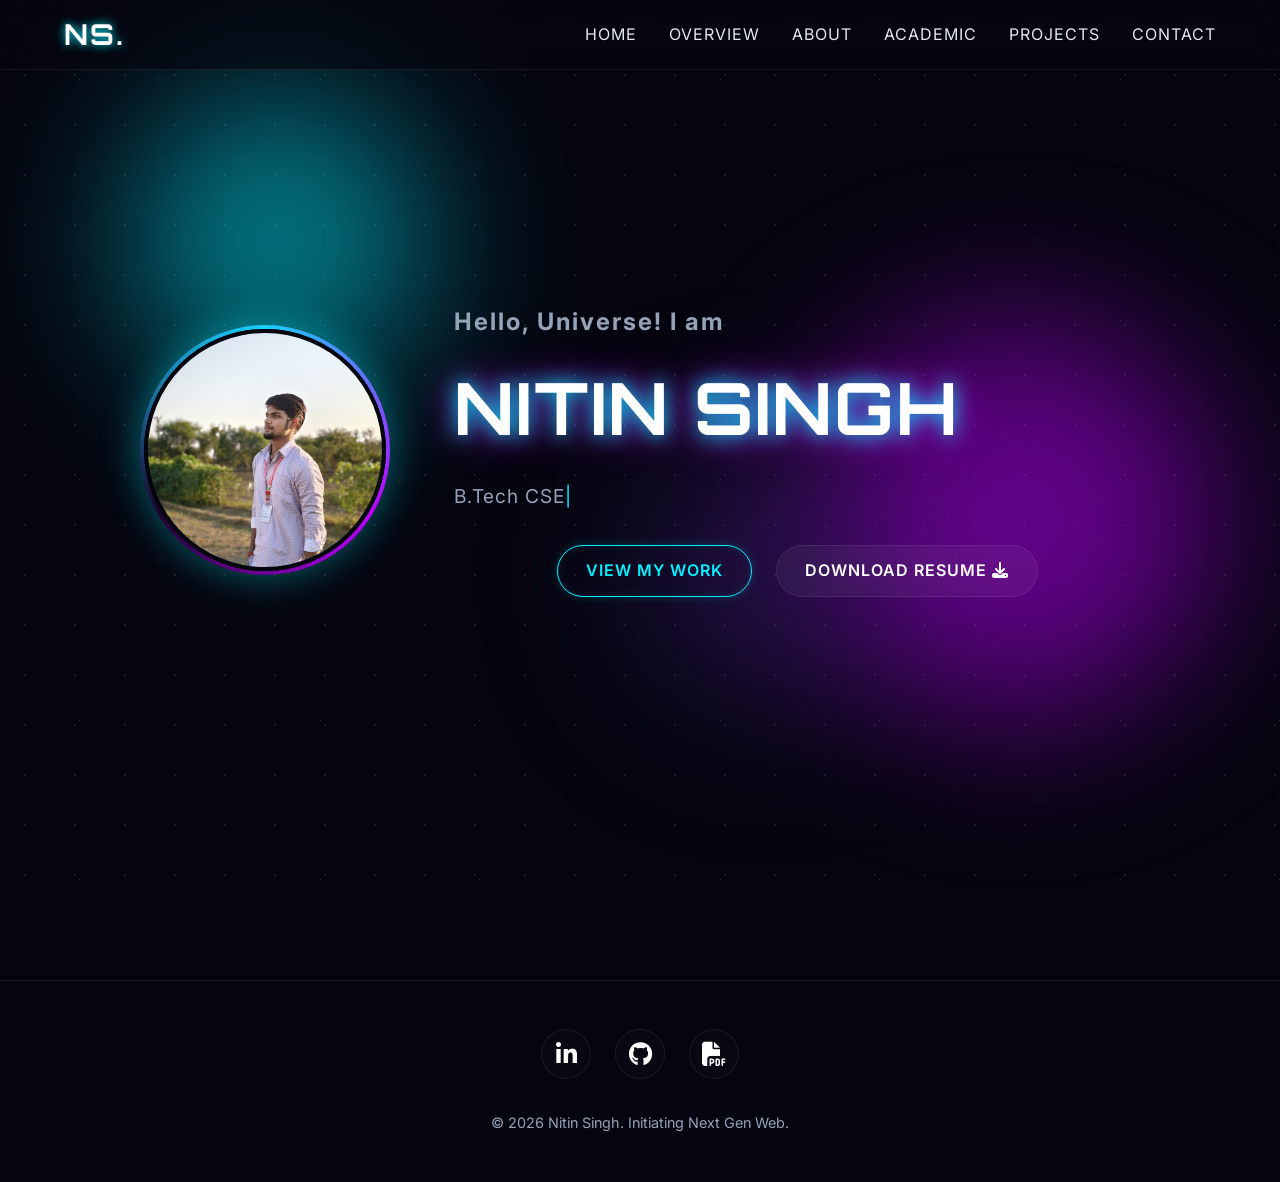
==== index.html @ 7be8e0d5 "Initial portfolio upload" ====
<!DOCTYPE html>
<html lang="en">

<head>
  <meta charset="UTF-8">
  <meta name="viewport" content="width=device-width, initial-scale=1.0">
  <title>Nitin Singh | Futuristic Portfolio</title>

  <!-- FontAwesome for Icons -->
  <link rel="stylesheet" href="https://cdnjs.cloudflare.com/ajax/libs/font-awesome/6.4.0/css/all.min.css">

  <!-- Google Fonts: Inter and Orbitron (for futuristic headings) -->
  <link href="https://fonts.googleapis.com/css2?family=Inter:wght@300;400;600&family=Orbitron:wght@500;700&display=swap"
    rel="stylesheet">

  <link rel="stylesheet" href="style.css">
</head>

<body>

  <!-- Global CSS Particles (Background) -->
  <div class="bg-dust-particles"></div>

  <!-- Background Particles / Floating Orbs -->
  <div class="bg-orbs">
    <div class="orb orb-1"></div>
    <div class="orb orb-2"></div>
    <div class="orb orb-3"></div>
  </div>

  <!-- Navigation -->
  <nav class="glass-nav">
    <div class="logo">NS.</div>
    <ul class="nav-links">
      <li><a href="index.html" class="nav-link">Home</a></li>
      <li><a href="overview.html" class="nav-link">Overview</a></li>
      <li><a href="about.html" class="nav-link">About</a></li>
      <li><a href="academic.html" class="nav-link">Academic</a></li>
      <li><a href="projects.html" class="nav-link">Projects</a></li>
      <li><a href="contact.html" class="nav-link">Contact</a></li>
    </ul>
    <div class="hamburger">
      <i class="fas fa-bars"></i>
    </div>
  </nav>

  <!-- Hero Section -->
  <section id="hero" class="section hero-section">
    <div class="hero-layout">
      <div class="hero-image-wrapper">
        <div class="hero-glow-ring">
          <img src="profile.jpg" alt="Nitin Singh" class="hero-img">
        </div>
      </div>
      <div class="hero-content floating-element delay-1">
        <h2 class="greeting">Hello, Universe! I am</h2>
        <h1 class="glitch-text" data-text="NITIN SINGH">NITIN SINGH</h1>
        <div class="typing-container">
          <p class="subtitle" id="typewriter"></p>
        </div>
        <div class="hero-buttons mt-2">
          <a href="projects.html" class="btn btn-primary glow-on-hover">View My Work</a>
          <a href="resume.pdf" download class="btn btn-secondary glass-btn">Download Resume <i
              class="fas fa-download"></i></a>
        </div>
      </div>
    </div>
  </section>

  <!-- Footer -->
  <footer>
    <div class="social-links">
      <a href="https://www.linkedin.com/in/nitin-singh-848a13334/" target="_blank"
        class="social-icon floating-element delay-1"><i class="fab fa-linkedin-in"></i></a>
      <a href="https://github.com/Nitinsingh34-eg" target="_blank" class="social-icon floating-element delay-2"><i
          class="fab fa-github"></i></a>
      <a href="resume.pdf" download class="social-icon floating-element delay-3" title="Download Resume"><i
          class="fas fa-file-pdf"></i></a>
    </div>
    <p>&copy; 2026 Nitin Singh. Initiating Next Gen Web.</p>
  </footer>

  <script src="script.js"></script>
</body>

</html>
---- style.css ----
:root {
  /* Futuristic Dark Theme Palette */
  --bg-color: #05050f;
  --surface-color: rgba(16, 18, 27, 0.4);
  --primary-glow: #00f0ff;
  --secondary-glow: #bd00ff;
  --text-main: #e2e8f0;
  --text-muted: #94a3b8;
  --glass-border: rgba(255, 255, 255, 0.08);
  --glass-bg: rgba(20, 20, 35, 0.25);
}

* {
  margin: 0;
  padding: 0;
  box-sizing: border-box;
}

html {
  scroll-behavior: smooth;
}

body {
  font-family: 'Inter', sans-serif;
  background-color: var(--bg-color);
  color: var(--text-main);
  overflow-x: hidden;
  line-height: 1.6;
}

/* Typography */
h1,
h2,
h3,
.logo {
  font-family: 'Orbitron', sans-serif;
  letter-spacing: 2px;
}

.section-title {
  text-align: center;
  font-size: 2.5rem;
  margin-bottom: 3rem;
  text-transform: uppercase;
  background: linear-gradient(90deg, var(--primary-glow), var(--secondary-glow));
  background-clip: text;
  -webkit-background-clip: text;
  -webkit-text-fill-color: transparent;
  position: relative;
  display: inline-block;
  left: 50%;
  transform: translateX(-50%);
}

/* Background Orbs */
.bg-orbs {
  position: fixed;
  top: 0;
  left: 0;
  width: 100vw;
  height: 100vh;
  z-index: -1;
  overflow: hidden;
}

.orb {
  position: absolute;
  border-radius: 50%;
  filter: blur(80px);
  opacity: 0.5;
  animation: orbFloat 20s infinite alternate ease-in-out;
}

.orb-1 {
  width: 300px;
  height: 300px;
  background: var(--primary-glow);
  top: 10%;
  left: 10%;
}

.orb-2 {
  width: 400px;
  height: 400px;
  background: var(--secondary-glow);
  bottom: 20%;
  right: 5%;
  animation-delay: -5s;
}

.orb-3 {
  width: 250px;
  height: 250px;
  background: #3a1c71;
  top: 50%;
  left: 50%;
  animation-delay: -10s;
}

@keyframes orbFloat {
  0% {
    transform: translate(0, 0) scale(1);
  }

  50% {
    transform: translate(50px, 50px) scale(1.1);
  }

  100% {
    transform: translate(-50px, 100px) scale(0.9);
  }
}

/* Global Subtle Particles */
.bg-dust-particles {
  position: fixed;
  top: 0;
  left: 0;
  width: 100vw;
  height: 100vh;
  z-index: -2;
  pointer-events: none;
  background-image:
    radial-gradient(var(--text-muted) 1px, transparent 1px),
    radial-gradient(var(--primary-glow) 1px, transparent 1px);
  background-size: 50px 50px, 80px 80px;
  background-position: 0 0, 40px 40px;
  opacity: 0.15;
  animation: dustMove 60s linear infinite;
}

@keyframes dustMove {
  0% {
    transform: translateY(0);
  }

  100% {
    transform: translateY(-100%);
  }
}

/* Glassmorphism Classes */
.glass-card {
  background: var(--glass-bg);
  backdrop-filter: blur(12px);
  -webkit-backdrop-filter: blur(12px);
  border: 1px solid var(--glass-border);
  border-radius: 20px;
  box-shadow: 0 8px 32px 0 rgba(0, 0, 0, 0.37);
  transition: all 0.4s ease;
}

/* Navbar */
.glass-nav {
  position: fixed;
  top: 0;
  width: 100%;
  height: 70px;
  display: flex;
  justify-content: space-between;
  align-items: center;
  padding: 0 5%;
  background: rgba(5, 5, 15, 0.6);
  backdrop-filter: blur(15px);
  border-bottom: 1px solid var(--glass-border);
  z-index: 1000;
}

.logo {
  font-size: 1.8rem;
  font-weight: 700;
  color: #fff;
  text-shadow: 0 0 10px var(--primary-glow);
}

.nav-links {
  display: flex;
  list-style: none;
  gap: 2rem;
}

.nav-link {
  color: var(--text-main);
  text-decoration: none;
  font-size: 1rem;
  text-transform: uppercase;
  letter-spacing: 1px;
  transition: 0.3s;
  position: relative;
}

.nav-link::after {
  content: '';
  position: absolute;
  width: 0;
  height: 2px;
  bottom: -5px;
  left: 0;
  background: var(--primary-glow);
  transition: 0.3s;
  box-shadow: 0 0 10px var(--primary-glow);
}

.nav-link:hover::after {
  width: 100%;
}

.nav-link:hover {
  text-shadow: 0 0 8px var(--primary-glow);
}

.hamburger {
  display: none;
  cursor: pointer;
  font-size: 1.5rem;
}

/* Helpers */
.mt-1 {
  margin-top: 1rem;
}

.mt-2 {
  margin-top: 2rem;
}

/* Buttons */
.btn {
  display: inline-block;
  padding: 12px 28px;
  border-radius: 30px;
  text-decoration: none;
  font-weight: 600;
  text-transform: uppercase;
  letter-spacing: 1px;
  transition: all 0.3s ease;
  cursor: pointer;
  border: none;
  position: relative;
  overflow: hidden;
}

.btn-small {
  padding: 8px 16px;
  font-size: 0.8rem;
}

.btn-primary {
  background: transparent;
  color: var(--primary-glow);
  border: 1px solid var(--primary-glow);
  box-shadow: 0 0 10px rgba(0, 240, 255, 0.2), inset 0 0 10px rgba(0, 240, 255, 0.1);
}

.glow-on-hover:hover {
  background: var(--primary-glow);
  color: #000;
  box-shadow: 0 0 20px var(--primary-glow), 0 0 40px var(--primary-glow);
}

.btn-secondary {
  color: #fff;
}

.glass-btn {
  background: rgba(255, 255, 255, 0.05);
  backdrop-filter: blur(5px);
  border: 1px solid var(--glass-border);
}

.glass-btn:hover {
  background: rgba(255, 255, 255, 0.1);
  box-shadow: 0 5px 15px rgba(255, 255, 255, 0.1);
  transform: translateY(-2px);
}

/* Layout */
.section {
  min-height: 100vh;
  padding: 100px 5%;
  display: flex;
  flex-direction: column;
  justify-content: center;
  opacity: 0;
  transform: translateY(50px);
  transition: opacity 0.8s cubic-bezier(0.5, 0, 0, 1), transform 0.8s cubic-bezier(0.5, 0, 0, 1);
}

.section.visible {
  opacity: 1;
  transform: translateY(0);
}

/* Hero Section */
.hero-section {
  display: flex;
  align-items: center;
  justify-content: center;
}

.hero-layout {
  display: flex;
  align-items: center;
  gap: 4rem;
  max-width: 1000px;
  width: 100%;
}

.hero-image-wrapper {
  flex: 0 0 250px;
  height: 250px;
}

.hero-glow-ring {
  width: 100%;
  height: 100%;
  border-radius: 50%;
  display: flex;
  align-items: center;
  justify-content: center;
  background: conic-gradient(from 0deg, var(--primary-glow), var(--secondary-glow), transparent, var(--primary-glow));
  animation: spinGlow 4s linear infinite;
  box-shadow: 0 0 40px rgba(0, 240, 255, 0.4), inset 0 0 20px rgba(189, 0, 255, 0.3);
  position: relative;
  transition: transform 0.4s ease, box-shadow 0.4s ease;
}

.hero-glow-ring:hover {
  transform: scale(1.05);
  box-shadow: 0 0 60px rgba(0, 240, 255, 0.6), inset 0 0 30px rgba(189, 0, 255, 0.5);
}

.hero-glow-ring::before {
  content: '';
  position: absolute;
  inset: 4px;
  background: var(--bg-color);
  border-radius: 50%;
  z-index: 1;
}

.hero-img {
  width: calc(100% - 8px);
  height: calc(100% - 8px);
  border-radius: 50%;
  object-fit: cover;
  position: relative;
  z-index: 2;
  border: 4px solid var(--bg-color);
}

.hero-content {
  flex: 1;
  text-align: left;
}

.greeting {
  font-size: 1.5rem;
  color: var(--text-muted);
  font-family: 'Inter', sans-serif;
  margin-bottom: 0.5rem;
}

.typing-container {
  display: inline-block;
  min-height: 2rem;
}

.subtitle::after {
  content: '|';
  animation: blinkCaret 0.7s infinite;
  color: var(--primary-glow);
}

@keyframes blinkCaret {

  0%,
  100% {
    opacity: 1;
  }

  50% {
    opacity: 0;
  }
}

.glitch-text {
  font-size: 4.5rem;
  font-weight: 700;
  color: #fff;
  text-shadow: 0 0 20px var(--primary-glow), 0 0 40px var(--secondary-glow);
  margin-bottom: 1rem;
}

.subtitle {
  font-size: 1.2rem;
  color: var(--text-muted);
  letter-spacing: 1px;
}

.hero-buttons {
  display: flex;
  gap: 1.5rem;
  justify-content: center;
}

/* Animations Component classes */
.floating-element {
  animation: float 6s ease-in-out infinite;
}

.floating-slow {
  animation: float 8s ease-in-out infinite alternate;
}

.delay-1 {
  animation-delay: 0.5s;
}

.delay-2 {
  animation-delay: 1s;
}

.delay-3 {
  animation-delay: 1.5s;
}

.delay-4 {
  animation-delay: 2s;
}

.delay-5 {
  animation-delay: 2.5s;
}

.delay-6 {
  animation-delay: 3s;
}

@keyframes float {
  0% {
    transform: translateY(0px) rotate(0deg);
  }

  50% {
    transform: translateY(-15px) rotate(1deg);
  }

  100% {
    transform: translateY(0px) rotate(0deg);
  }
}

.hover-lift:hover {
  transform: scale(1.02);
  border-color: var(--primary-glow);
  box-shadow: 0 10px 30px rgba(0, 240, 255, 0.15);
}

/* --- About Section --- */
.about-container {
  display: flex;
  align-items: center;
  gap: 3rem;
  padding: 3rem;
  max-width: 1000px;
  margin: 0 auto;
}

.about-image-container {
  flex: 1;
  display: flex;
  justify-content: center;
  position: relative;
  /* For particle absolute positioning */
}

/* Glowing Ring Wrapper */
.profile-glow-ring {
  position: relative;
  width: 230px;
  height: 230px;
  border-radius: 50%;
  display: flex;
  align-items: center;
  justify-content: center;
  background: conic-gradient(from 0deg, var(--primary-glow), var(--secondary-glow), transparent, var(--primary-glow));
  animation: spinGlow 4s linear infinite;
  box-shadow: 0 0 40px rgba(0, 240, 255, 0.4), inset 0 0 20px rgba(189, 0, 255, 0.3);
  transition: transform 0.4s ease, box-shadow 0.4s ease;
}

.profile-glow-ring:hover {
  transform: scale(1.05);
  box-shadow: 0 0 60px rgba(0, 240, 255, 0.6), inset 0 0 30px rgba(189, 0, 255, 0.5);
}

.profile-glow-ring::before {
  content: '';
  position: absolute;
  inset: 4px;
  /* thickness of the ring */
  background: var(--bg-color);
  /* Matches background */
  border-radius: 50%;
  z-index: 1;
}

.about-image-placeholder {
  position: relative;
  z-index: 2;
  width: 200px;
  height: 200px;
  border-radius: 50%;
  display: flex;
  align-items: center;
  justify-content: center;
  border: 4px solid var(--bg-color);
  overflow: hidden;
  /* For reflection */
  background: var(--bg-color);
}

.about-profile-img {
  width: 100%;
  height: 100%;
  object-fit: cover;
  border-radius: 50%;
}


/* Subtle light reflection */
.light-reflection {
  position: absolute;
  top: 0;
  left: -150%;
  width: 50%;
  height: 100%;
  background: linear-gradient(90deg, transparent, rgba(255, 255, 255, 0.4), transparent);
  transform: skewX(-20deg);
  animation: shine 5s infinite;
  z-index: 3;
}

@keyframes spinGlow {
  0% {
    transform: rotate(0deg);
  }

  100% {
    transform: rotate(360deg);
  }
}

@keyframes shine {
  0% {
    left: -150%;
  }

  20% {
    left: 150%;
  }

  100% {
    left: 150%;
  }

  /* delay before next cycle */
}

/* Particles around profile */
.profile-particles {
  position: absolute;
  width: 100%;
  height: 100%;
  top: 0;
  left: 0;
  pointer-events: none;
  z-index: 0;
}

.p-dot {
  position: absolute;
  border-radius: 50%;
  background: var(--primary-glow);
  animation: particleFloat 3s infinite alternate ease-in-out;
}

.p-1 {
  width: 8px;
  height: 8px;
  top: 10%;
  left: 20%;
  animation-delay: 0s;
}

.p-2 {
  width: 12px;
  height: 12px;
  top: 80%;
  left: 10%;
  background: var(--secondary-glow);
  animation-delay: 0.5s;
}

.p-3 {
  width: 6px;
  height: 6px;
  top: 20%;
  right: 10%;
  animation-duration: 4s;
}

.p-4 {
  width: 10px;
  height: 10px;
  bottom: 10%;
  right: 20%;
  box-shadow: 0 0 10px var(--primary-glow);
  animation-delay: 1.2s;
}

.p-5 {
  width: 5px;
  height: 5px;
  top: 50%;
  left: -5%;
  background: #fff;
  animation-duration: 2.5s;
}

@keyframes particleFloat {
  0% {
    transform: translate(0, 0) scale(1);
    opacity: 0.4;
  }

  100% {
    transform: translate(15px, -15px) scale(1.5);
    opacity: 1;
    box-shadow: 0 0 15px currentColor;
  }
}

.about-text {
  flex: 2;
  font-size: 1.1rem;
  line-height: 1.8;
}

.about-text p {
  margin-bottom: 1.5rem;
  color: var(--text-main);
}

.about-text strong {
  color: var(--primary-glow);
  text-shadow: 0 0 5px var(--primary-glow);
}

/* --- Skills Section --- */
.skills-grid {
  display: grid;
  grid-template-columns: repeat(auto-fit, minmax(180px, 1fr));
  gap: 2rem;
  max-width: 1000px;
  margin: 0 auto;
}

.skill-card {
  padding: 2rem 1rem;
  text-align: center;
  display: flex;
  flex-direction: column;
  align-items: center;
  gap: 1rem;
}

.skill-icon {
  font-size: 3rem;
  transition: all 0.3s;
}

.skill-card:hover .skill-icon {
  transform: scale(1.2) translateY(-5px);
  filter: drop-shadow(0 0 10px currentColor);
}

/* --- Projects Section --- */
.projects-grid {
  display: grid;
  grid-template-columns: repeat(auto-fit, minmax(300px, 1fr));
  gap: 2.5rem;
  max-width: 1200px;
  margin: 0 auto;
}

.project-card {
  overflow: hidden;
  display: flex;
  flex-direction: column;
  transition: transform 0.4s cubic-bezier(0.175, 0.885, 0.32, 1.275), box-shadow 0.4s ease, border-color 0.4s ease;
  border: 1px solid var(--glass-border);
  /* Explicit initial border */
}

.project-card:hover {
  transform: translateY(-15px) scale(1.03);
  border-color: var(--secondary-glow);
  box-shadow: 0 0 20px rgba(189, 0, 255, 0.3), 0 15px 40px rgba(0, 0, 0, 0.4);
}

.project-image {
  height: 200px;
  width: 100%;
  border-bottom: 1px solid var(--glass-border);
}

.project-info {
  padding: 1.5rem;
  flex: 1;
  display: flex;
  flex-direction: column;
  justify-content: space-between;
}

.project-info h3 {
  color: var(--primary-glow);
  margin-bottom: 0.3rem;
  font-size: 1.3rem;
}

.project-role {
  font-size: 0.85rem;
  color: var(--secondary-glow);
  text-transform: uppercase;
  letter-spacing: 1px;
  margin-bottom: 1rem;
}

.project-desc {
  font-size: 0.95rem;
  margin-bottom: 1.5rem;
  color: var(--text-muted);
  line-height: 1.6;
}

.project-buttons {
  display: flex;
  gap: 1rem;
  margin-top: auto;
}

.tags {
  display: flex;
  flex-wrap: wrap;
  gap: 0.5rem;
  margin-bottom: 1rem;
}

.tag {
  background: rgba(255, 255, 255, 0.1);
  padding: 4px 10px;
  border-radius: 12px;
  font-size: 0.8rem;
  text-transform: uppercase;
  letter-spacing: 1px;
  color: var(--secondary-glow);
  border: 1px solid rgba(189, 0, 255, 0.3);
}

/* --- Contact Section --- */
.contact-container {
  max-width: 600px;
  margin: 0 auto;
  padding: 3rem;
}

.contact-form {
  display: flex;
  flex-direction: column;
  gap: 1.5rem;
}

.input-group {
  position: relative;
}

.input-group input,
.input-group textarea {
  width: 100%;
  padding: 12px 16px;
  background: rgba(0, 0, 0, 0.2);
  border: 1px solid rgba(255, 255, 255, 0.2);
  border-radius: 8px;
  color: #fff;
  font-family: inherit;
  font-size: 1rem;
  outline: none;
  transition: 0.3s;
}

.input-group textarea {
  resize: vertical;
}

.input-group label {
  position: absolute;
  top: 12px;
  left: 16px;
  color: var(--text-muted);
  pointer-events: none;
  transition: 0.3s;
  background: var(--bg-color);
  /* fake background for floating label out of input */
  padding: 0 4px;
}

.input-group input:focus,
.input-group textarea:focus {
  border-color: var(--primary-glow);
  box-shadow: 0 0 10px rgba(0, 240, 255, 0.2);
}

.input-group input:focus~label,
.input-group textarea:focus~label,
.input-group input:not(:placeholder-shown)~label,
.input-group textarea:not(:placeholder-shown)~label {
  top: -10px;
  font-size: 0.8rem;
  color: var(--primary-glow);
}

/* --- Footer --- */
footer {
  text-align: center;
  padding: 3rem 5%;
  border-top: 1px solid var(--glass-border);
  background: rgba(5, 5, 15, 0.8);
  margin-top: 5rem;
}

.social-links {
  display: flex;
  justify-content: center;
  gap: 1.5rem;
  margin-bottom: 2rem;
}

.social-icon {
  display: flex;
  align-items: center;
  justify-content: center;
  width: 50px;
  height: 50px;
  border-radius: 50%;
  background: var(--glass-bg);
  color: #fff;
  font-size: 1.5rem;
  text-decoration: none;
  border: 1px solid var(--glass-border);
  transition: 0.3s;
}

.social-icon:hover {
  background: var(--primary-glow);
  color: #000;
  box-shadow: 0 0 20px var(--primary-glow);
  transform: translateY(-5px);
}

footer p {
  color: var(--text-muted);
  font-size: 0.9rem;
}

/* Base Responsive */
@media (max-width: 900px) {
  .hero-layout {
    flex-direction: column;
    text-align: center;
    gap: 2rem;
  }

  .hero-content {
    text-align: center;
  }
}

@media (max-width: 768px) {
  .nav-links {
    display: none;
  }

  .hamburger {
    display: block;
  }

  .glitch-text {
    font-size: 2.5rem;
  }

  .hero-buttons {
    flex-direction: column;
  }

  .about-container {
    flex-direction: column;
    text-align: center;
    padding: 2rem;
  }

  .project-buttons {
    flex-direction: column;
  }
}

/* --- Academic Section --- */
.academic-grid {
  display: grid;
  grid-template-columns: repeat(4, 1fr);
  gap: 2rem;
  max-width: 1200px;
  margin: 0 auto;
}

.academic-card {
  padding: 2rem 1rem;
  text-align: center;
  display: flex;
  flex-direction: column;
  align-items: center;
  justify-content: center;
  gap: 1rem;
  border: 1px solid var(--primary-glow);
  box-shadow: 0 0 15px rgba(0, 240, 255, 0.1);
  transition: all 0.4s ease;
}

.academic-card:hover {
  box-shadow: 0 0 30px rgba(0, 240, 255, 0.4), inset 0 0 15px rgba(189, 0, 255, 0.2);
  border-color: var(--secondary-glow);
}

.academic-icon {
  font-size: 2.5rem;
  color: var(--secondary-glow);
  text-shadow: 0 0 10px var(--secondary-glow);
}

@media (max-width: 900px) {
  .academic-grid {
    grid-template-columns: repeat(2, 1fr);
  }
}

@media (max-width: 600px) {
  .academic-grid {
    grid-template-columns: 1fr;
  }
}
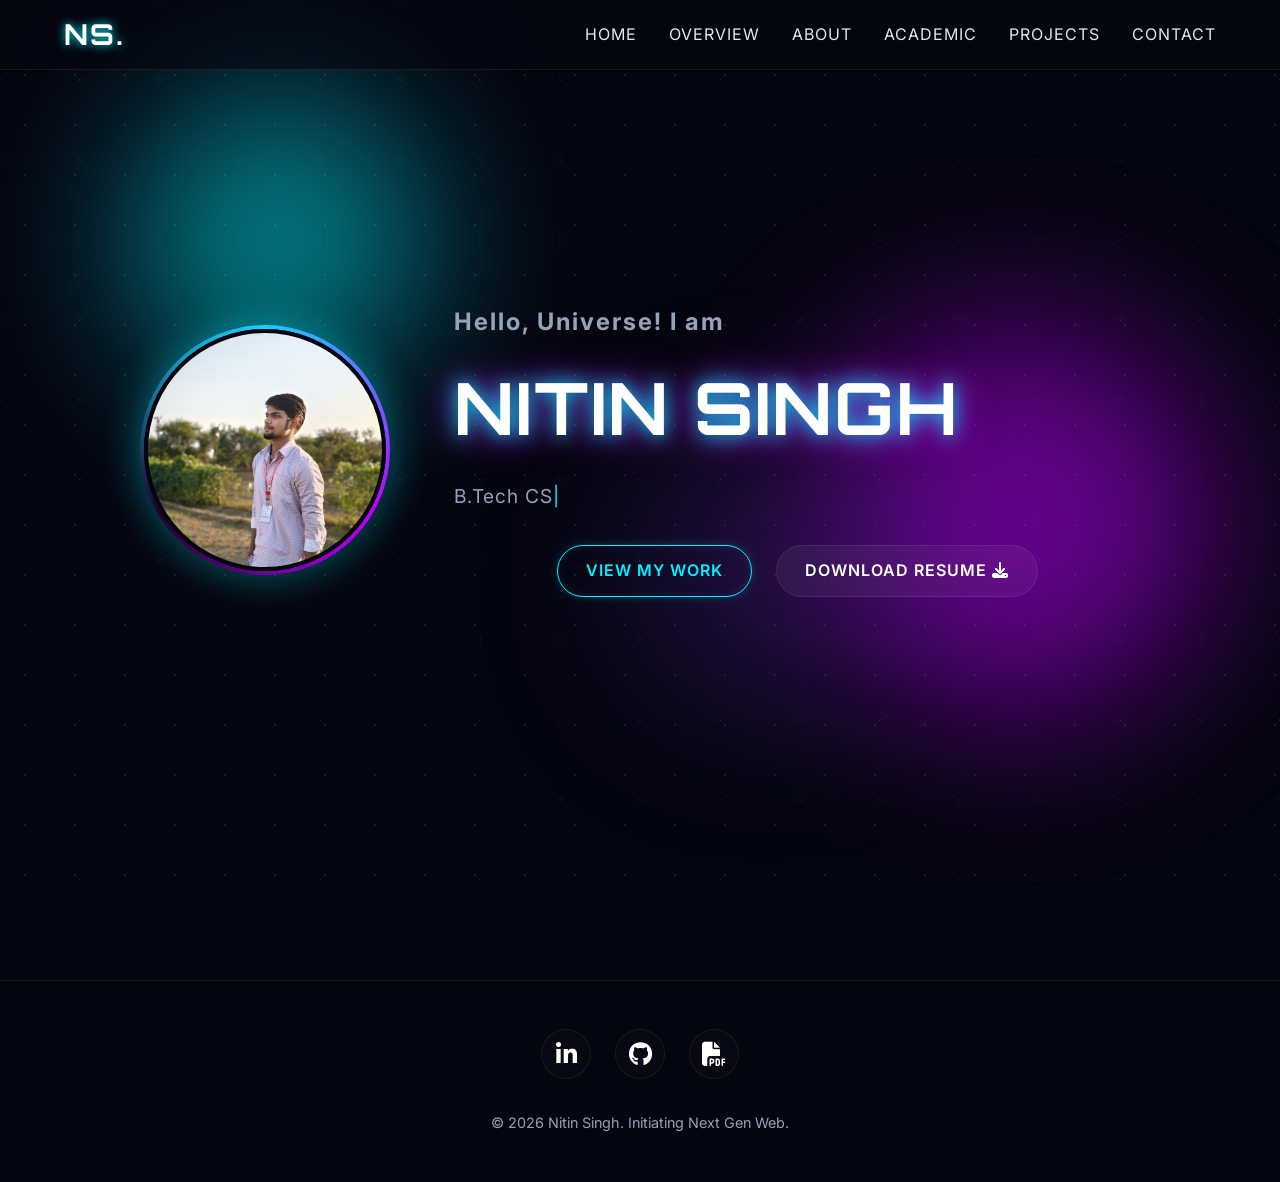
==== commit 279071a3: "fixed resume download issue" ====
--- a/index.html
+++ b/index.html
@@ -60,7 +60,7 @@
         </div>
         <div class="hero-buttons mt-2">
           <a href="projects.html" class="btn btn-primary glow-on-hover">View My Work</a>
-          <a href="resume.pdf" download class="btn btn-secondary glass-btn">Download Resume <i
+          <a href="/RESUME.pdf" download="RESUME.pdf" class="btn btn-secondary glass-btn">Download Resume <i
               class="fas fa-download"></i></a>
         </div>
       </div>
@@ -74,7 +74,7 @@
         class="social-icon floating-element delay-1"><i class="fab fa-linkedin-in"></i></a>
       <a href="https://github.com/Nitinsingh34-eg" target="_blank" class="social-icon floating-element delay-2"><i
           class="fab fa-github"></i></a>
-      <a href="resume.pdf" download class="social-icon floating-element delay-3" title="Download Resume"><i
+      <a href="/RESUME.pdf" download="RESUME.pdf" class="social-icon floating-element delay-3" title="Download Resume"><i
           class="fas fa-file-pdf"></i></a>
     </div>
     <p>&copy; 2026 Nitin Singh. Initiating Next Gen Web.</p>
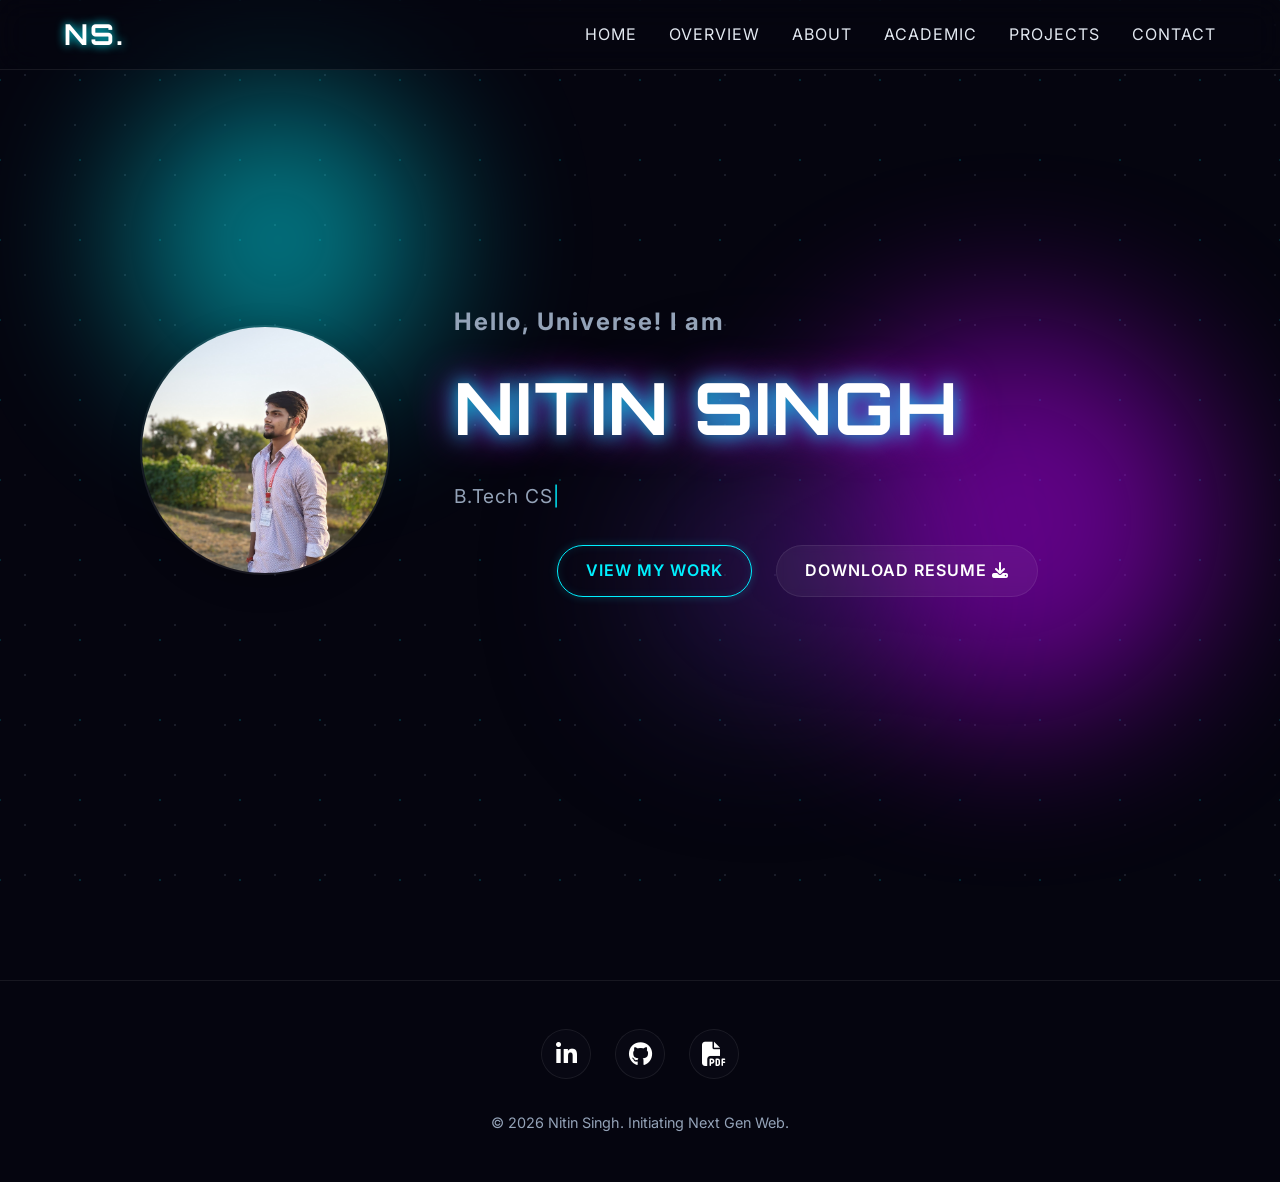
==== commit b2b2d4eb: "fixed resume button and removed animation" ====
--- a/index.html
+++ b/index.html
@@ -60,7 +60,7 @@
         </div>
         <div class="hero-buttons mt-2">
           <a href="projects.html" class="btn btn-primary glow-on-hover">View My Work</a>
-          <a href="/RESUME.pdf" download="RESUME.pdf" class="btn btn-secondary glass-btn">Download Resume <i
+          <a href="./RESUME.pdf" download="RESUME.pdf" class="btn btn-secondary glass-btn">Download Resume <i
               class="fas fa-download"></i></a>
         </div>
       </div>
@@ -74,7 +74,7 @@
         class="social-icon floating-element delay-1"><i class="fab fa-linkedin-in"></i></a>
       <a href="https://github.com/Nitinsingh34-eg" target="_blank" class="social-icon floating-element delay-2"><i
           class="fab fa-github"></i></a>
-      <a href="/RESUME.pdf" download="RESUME.pdf" class="social-icon floating-element delay-3" title="Download Resume"><i
+      <a href="./RESUME.pdf" download="RESUME.pdf" class="social-icon floating-element delay-3" title="Download Resume"><i
           class="fas fa-file-pdf"></i></a>
     </div>
     <p>&copy; 2026 Nitin Singh. Initiating Next Gen Web.</p>
--- a/style.css
+++ b/style.css
@@ -318,35 +318,25 @@
   display: flex;
   align-items: center;
   justify-content: center;
-  background: conic-gradient(from 0deg, var(--primary-glow), var(--secondary-glow), transparent, var(--primary-glow));
-  animation: spinGlow 4s linear infinite;
-  box-shadow: 0 0 40px rgba(0, 240, 255, 0.4), inset 0 0 20px rgba(189, 0, 255, 0.3);
+  background: transparent;
+  box-shadow: 0 8px 32px rgba(0, 0, 0, 0.2);
   position: relative;
   transition: transform 0.4s ease, box-shadow 0.4s ease;
 }
 
 .hero-glow-ring:hover {
   transform: scale(1.05);
-  box-shadow: 0 0 60px rgba(0, 240, 255, 0.6), inset 0 0 30px rgba(189, 0, 255, 0.5);
-}
-
-.hero-glow-ring::before {
-  content: '';
-  position: absolute;
-  inset: 4px;
-  background: var(--bg-color);
-  border-radius: 50%;
-  z-index: 1;
+  box-shadow: 0 12px 40px rgba(0, 0, 0, 0.3);
 }
 
 .hero-img {
-  width: calc(100% - 8px);
-  height: calc(100% - 8px);
+  width: 100%;
+  height: 100%;
   border-radius: 50%;
   object-fit: cover;
   position: relative;
   z-index: 2;
-  border: 4px solid var(--bg-color);
+  border: 2px solid var(--glass-border);
 }
 
 .hero-content {
@@ -484,41 +474,29 @@
   display: flex;
   align-items: center;
   justify-content: center;
-  background: conic-gradient(from 0deg, var(--primary-glow), var(--secondary-glow), transparent, var(--primary-glow));
-  animation: spinGlow 4s linear infinite;
-  box-shadow: 0 0 40px rgba(0, 240, 255, 0.4), inset 0 0 20px rgba(189, 0, 255, 0.3);
+  background: transparent;
+  box-shadow: 0 8px 32px rgba(0, 0, 0, 0.2);
   transition: transform 0.4s ease, box-shadow 0.4s ease;
 }
 
 .profile-glow-ring:hover {
   transform: scale(1.05);
-  box-shadow: 0 0 60px rgba(0, 240, 255, 0.6), inset 0 0 30px rgba(189, 0, 255, 0.5);
-}
-
-.profile-glow-ring::before {
-  content: '';
-  position: absolute;
-  inset: 4px;
-  /* thickness of the ring */
-  background: var(--bg-color);
-  /* Matches background */
-  border-radius: 50%;
-  z-index: 1;
+  box-shadow: 0 12px 40px rgba(0, 0, 0, 0.3);
 }
 
 .about-image-placeholder {
   position: relative;
   z-index: 2;
-  width: 200px;
-  height: 200px;
+  width: 100%;
+  height: 100%;
   border-radius: 50%;
   display: flex;
   align-items: center;
   justify-content: center;
-  border: 4px solid var(--bg-color);
+  border: 2px solid var(--glass-border);
   overflow: hidden;
   /* For reflection */
-  background: var(--bg-color);
+  background: transparent;
 }
 
 .about-profile-img {
@@ -542,15 +520,7 @@
   z-index: 3;
 }
 
-@keyframes spinGlow {
-  0% {
-    transform: rotate(0deg);
-  }
-
-  100% {
-    transform: rotate(360deg);
-  }
-}
+
 
 @keyframes shine {
   0% {
